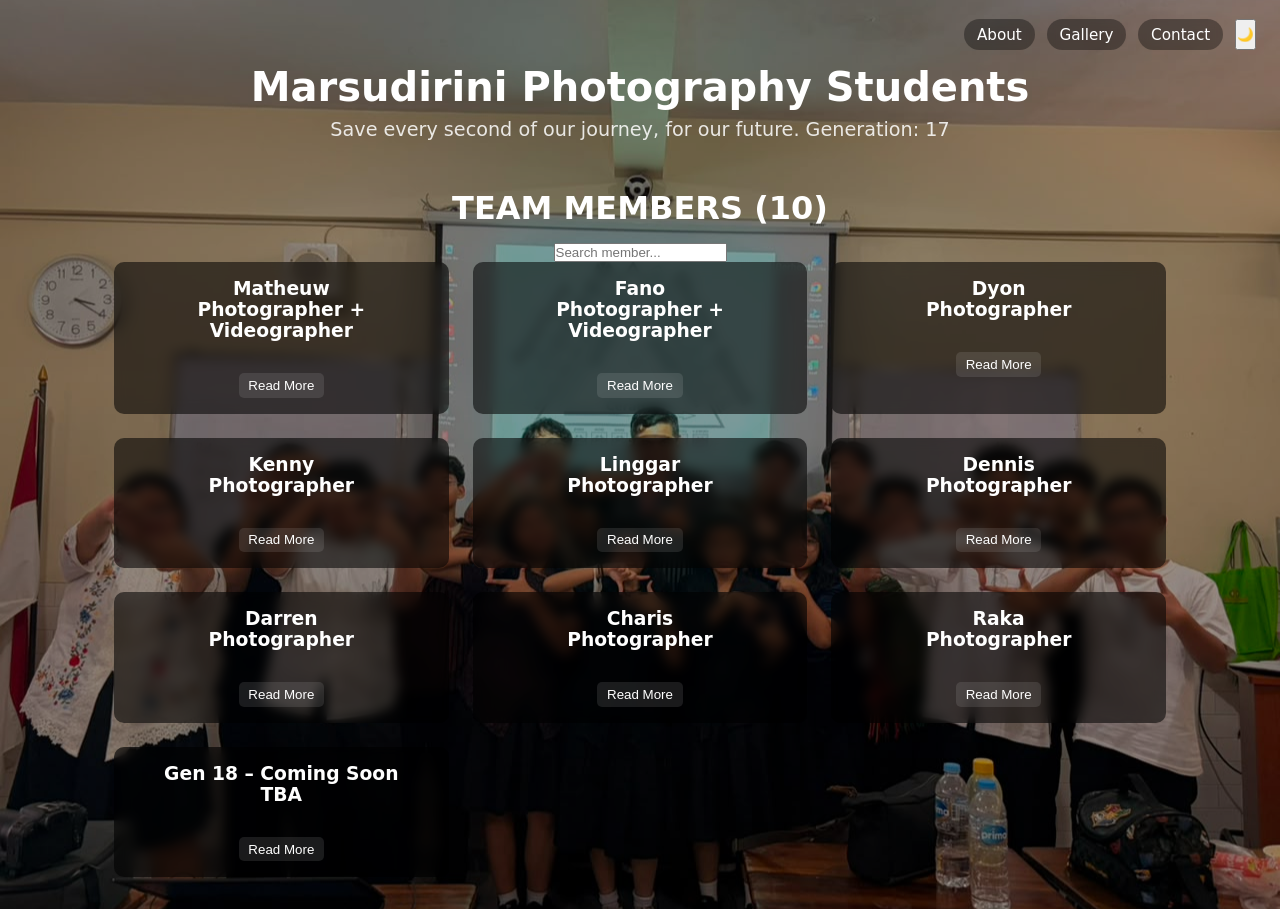
==== pages/index.html @ ca960f7d "Removed Gen 16, added pictures in Gallery, and other small changes" ====
<!DOCTYPE html>
<html lang="en">
<head>
  <script src="https://snapwidget.com/js/snapwidget.js" defer></script>
  <meta charset="UTF-8">
  <title>Marsudirini Photography Students</title>
  <meta name="viewport" content="width=device-width, initial-scale=1.0">

  <link rel="stylesheet" href="pagehome.css?v=7">

  <style>
    /* ==============================
       1. CORE RESET & BASE STYLES
       ============================== */
    * {
      margin: 0;
      padding: 0;
      box-sizing: border-box;
    }

    body {
      min-height: 100vh;
      font-family: system-ui, -apple-system, BlinkMacSystemFont, sans-serif;
      color: #fff;
      background-color: #111;
    }

    a {
      color: inherit;
      text-decoration: none;
    }

    /* ==============================
       2. HERO SECTION
       ============================== */
    .hero {
      /* Default Desktop Height */
      min-height: 70vh; 
      position: relative;
      /* Ensure you have a valid image here or a fallback color */
      background: url("../pictures/background.jpg") center/cover no-repeat;
      background-color: #222; /* Fallback if image missing */
      display: flex;
      flex-direction: column;
      align-items: center;
      padding: 2rem 1.5rem;
      text-align: center;
    }

    .hero::before {
      content: "";
      position: absolute;
      inset: 0;
      background: rgba(0,0,0,0.4);
      z-index: 1;
    }

    /* Header Styling */
    .hero header {
      position: relative;
      z-index: 2;
      margin-bottom: 1rem;
      /* Added margin top to ensure it doesn't hit the top edge on mobile */
      margin-top: 2rem; 
    }

    .hero h1 {
      font-size: 2.5rem;
      margin-bottom: 0.5rem;
    }

    .hero p {
      font-size: 1.2rem;
      color: rgba(255,255,255,0.85);
    }

    /* ==============================
       3. NAVIGATION (Desktop & Mobile)
       ============================== */
    
    /* Desktop Nav Links */
    .hero-links {
      position: absolute;
      top: 1.2rem;
      right: 1.5rem;
      display: flex;
      gap: 0.75rem;
      z-index: 3;
    }

    .hero-links a {
      padding: 0.4rem 0.8rem;
      font-size: 0.95rem;
      font-weight: 500;
      color: white;
      text-decoration: none;
      border-radius: 999px;
      background: rgba(0,0,0,0.35);
      backdrop-filter: blur(4px);
      transition: background 0.2s ease;
    }

    .hero-links a:hover {
      background: rgba(0,0,0,0.55);
      opacity: 0.8;
    }

    /* Mobile Nav Links */
    .mobile-nav {
      display: flex;
      flex-wrap: wrap;
      justify-content: center;
      gap: 0.5rem;
      margin-top: 0.75rem;
    }

    .mobile-nav a {
      padding: 0.4rem 0.8rem;
      font-size: 0.95rem;
      font-weight: 500;
      color: white;
      text-decoration: none;
      border-radius: 999px;
      background: rgba(0,0,0,0.35);
      backdrop-filter: blur(4px);
    }

    /* UI Toggles */
    .desktop-ui { display: block; }
    .mobile-ui { display: none; }

    /* ==============================
       4. TEAM MEMBERS LAYOUT
       ============================== */
    .team {
      position: relative;
      z-index: 2;
      display: flex;
      flex-direction: column;
      align-items: center;
      margin-top: 2rem;
      width: 100%;
    }

    .team h2 {
      font-size: 2rem;
      margin-bottom: 1rem;
    }

    .team ul {
      list-style: none;
      display: grid;
      grid-template-columns: repeat(3, 1fr);
      gap: 1.5rem;
      width: 100%;
      max-width: 1100px;
      padding: 0 1.5rem;
    }

    .team li {
      background: rgba(0,0,0,0.55);
      color: white;
      padding: 1rem;
      border-radius: 10px;
      backdrop-filter: blur(6px);
      display: flex;
      flex-direction: column;
      align-items: center;
      text-align: center;
      transition: transform 0.3s ease, box-shadow 0.3s ease;
      cursor: pointer;
    }

    .team li img {
      width: 100%;
      border-radius: 6px;
      margin-top: 0.5rem;
    }

    .team li:hover {
      transform: translateY(-8px); 
      box-shadow: 0 15px 30px rgba(0, 0, 0, 0.3);
    }

    /* ==============================
       5. WIDGETS & CAROUSEL
       ============================== */
    .insta-single {
      width: 100%;
      margin-top: 0.5rem;
      border-radius: 6px;
      overflow: hidden;
      line-height: 0;
    }
    .insta-single iframe {
      width: 100% !important;
      min-height: 320px;
      border: 0;
      display: block;
    }

    .insta-carousel {
      display: flex;
      gap: 0.5rem;
      overflow-x: auto;
      padding: 0.5rem 0;
      scroll-snap-type: x mandatory;
      width: 100%; /* Ensure it fits container */
    }

    .insta-carousel img {
      width: 100px; /* Adjusted for card size */
      height: 100px;
      object-fit: cover;
      border-radius: 8px;
      flex: 0 0 auto;
      scroll-snap-align: start;
      cursor: pointer;
      transition: transform 0.3s ease;
    }

    .insta-carousel img:hover {
      transform: scale(1.05);
    }

    /* ==============================
       6. UTILITIES (Bio, Lazy, Lightbox)
       ============================== */
    .bio {
      display: none;
      margin-top: 0.75rem;
      font-size: 0.9rem;
      color: #ddd;
    }

    .toggle-bio {
      margin-top: 0.5rem;
      background: rgba(255,255,255,0.1);
      color: white;
      border: none;
      border-radius: 5px;
      padding: 0.3rem 0.6rem;
      cursor: pointer;
    }

    .lazy {
      opacity: 0;
      transition: opacity 0.6s ease;
    }
    .lazy.loaded {
      opacity: 1;
    }

    .lightbox {
      display: none;
      position: fixed;
      inset: 0;
      background: rgba(0,0,0,0.9);
      justify-content: center;
      align-items: center;
      z-index: 999;
    }

    .lightbox img {
      max-width: 90%;
      max-height: 90%;
      border-radius: 8px;
    }

    /* ==============================
       7. RESPONSIVE / MEDIA QUERIES
       ============================== */
    
    @media (max-width: 768px) {
      .team ul {
        grid-template-columns: repeat(2, 1fr);
      }
    }

    @media (max-width: 480px) {
      /* === CRITICAL FIX FOR GAP === */
      .hero {
        min-height: auto; /* Remove fixed height */
        padding-bottom: 3rem;
      }

      .desktop-ui { display: none; }
      .mobile-ui { display: block; }
      
      .team ul {
        grid-template-columns: 1fr;
      }
      
      .hero h1 {
        font-size: 1.8rem; /* Smaller font for mobile */
      }
    }
  </style>
</head>

<body>

<section class="hero">

  <header>
    <h1>Marsudirini Photography Students</h1>
    <p class="typing">Save every second of our journey, for our future. Generation: 17</p>
  </header>

  <div class="desktop-ui">
    <nav class="hero-links">
      <a href="about.html">About</a>
      <a href="gallery.html">Gallery</a>
      <a href="contact.html">Contact</a>
      <button id="theme-toggle" title="Toggle theme">🌙</button>
    </nav>
  </div>

  <div class="mobile-ui">
    <nav class="mobile-nav">
      <a href="about.html">About</a>
      <a href="gallery.html">Gallery</a>
      <a href="contact.html">Contact</a>
    </nav>
  </div>

  <div class="team">
    <h2>TEAM MEMBERS <span id="member-count" class="member-count"></span></h2>
    <input type="text" id="search" placeholder="Search member..." class="search-box" oninput="filterMembers()">

    <ul id="member-list">
      
    </ul>
  </div>

</section>

<div class="lightbox" id="lightbox">
  <img id="lightbox-img" alt="Zoomed Image">
</div>

<script>
document.addEventListener("DOMContentLoaded", () => {

  /* Load members from JSON */
  fetch("../members.json")
    .then(r => r.json())
    .then(members => {
      const ul = document.getElementById("member-list");
      ul.innerHTML = members.map(m => `
        <li data-link="${m.page}">
          <h3>${m.name}<br>${m.role}</h3>
          ${m.widget ? `<div class="insta-single"><iframe src="https://snapwidget.com/embed/${m.widget}" class="snapwidget-widget" allowtransparency="true" frameborder="0" scrolling="no" style="border:none;overflow:hidden;width:100%;" title="Posts from Instagram"></iframe></div>` : `<img class="lazy" src="${m.photo || 'placeholder.jpg'}" data-src="${m.photo || 'placeholder.jpg'}">`}
          <div class="bio">(BIO goes here)</div>
          <button class="toggle-bio">Read More</button>
        </li>`).join("");

      document.getElementById("member-count").textContent = `(${members.length})`;
      initCards();
    });

  function initCards() {
    /* Lazy loading */
    const lazyObs = new IntersectionObserver(entries => {
      entries.forEach(entry => {
        if (entry.isIntersecting) {
          const img = entry.target;
          if (img.dataset.src) {
            img.src = img.dataset.src;
            img.onload = () => img.classList.add("loaded");
            lazyObs.unobserve(img);
          }
        }
      });
    });
    document.querySelectorAll(".lazy").forEach(img => lazyObs.observe(img));

    /* Scroll animation */
    const scrollObs = new IntersectionObserver(entries => {
      entries.forEach(e => { if (e.isIntersecting) { e.target.classList.add("visible"); scrollObs.unobserve(e.target); } });
    }, { threshold: 0.1 });
    document.querySelectorAll(".team li").forEach((card, i) => {
      card.style.transitionDelay = `${i * 0.07}s`;
      scrollObs.observe(card);
    });

    /* Toggle bio */
    document.querySelectorAll(".toggle-bio").forEach(btn => {
      btn.addEventListener("click", e => {
        e.stopPropagation();
        const bio = btn.previousElementSibling;
        const open = bio.style.display === "block";
        bio.style.display = open ? "none" : "block";
        btn.textContent = open ? "Read More" : "Read Less";
      });
    });

    /* Card navigation */
    document.querySelectorAll(".team li").forEach(card => {
      card.addEventListener("click", e => {
        if (e.target.closest("button") || e.target.tagName === "IMG" || e.target.tagName === "IFRAME") return;
        if (card.dataset.link) window.location.href = card.dataset.link;
      });
    });

    /* Lightbox */
    const lightbox = document.getElementById("lightbox");
    const lightboxImg = document.getElementById("lightbox-img");
    document.querySelectorAll(".insta-carousel img").forEach(img => {
      img.addEventListener("click", e => {
        e.stopPropagation();
        lightboxImg.src = img.src;
        lightbox.style.display = "flex";
      });
    });
    lightbox.addEventListener("click", () => { lightbox.style.display = "none"; lightboxImg.src = ""; });
  }

  /* Hamburger */
  const hamburger = document.getElementById("hamburger");
  const mobileMenu = document.getElementById("mobile-menu");
  if (hamburger && mobileMenu) {
    hamburger.addEventListener("click", () => {
      mobileMenu.style.display = mobileMenu.style.display === "flex" ? "none" : "flex";
    });
    mobileMenu.querySelectorAll('a').forEach(link => {
      link.addEventListener('click', () => { mobileMenu.style.display = 'none'; });
    });
  }

  /* Theme toggle */
  document.getElementById("theme-toggle").addEventListener("click", () => {
    document.body.classList.toggle("light");
    document.getElementById("theme-toggle").textContent = document.body.classList.contains("light") ? "☀️" : "🌙";
  });

});
</script>

<script>
function filterMembers() {
  const q = document.getElementById("search").value.toLowerCase();
  let visible = 0;
  document.querySelectorAll(".team li").forEach(card => {
    const match = card.querySelector("h3").textContent.toLowerCase().includes(q);
    card.style.display = match ? "" : "none";
    if (match) visible++;
  });
  document.getElementById("member-count").textContent = `(${visible})`;
}
</script>

</body>
</html>
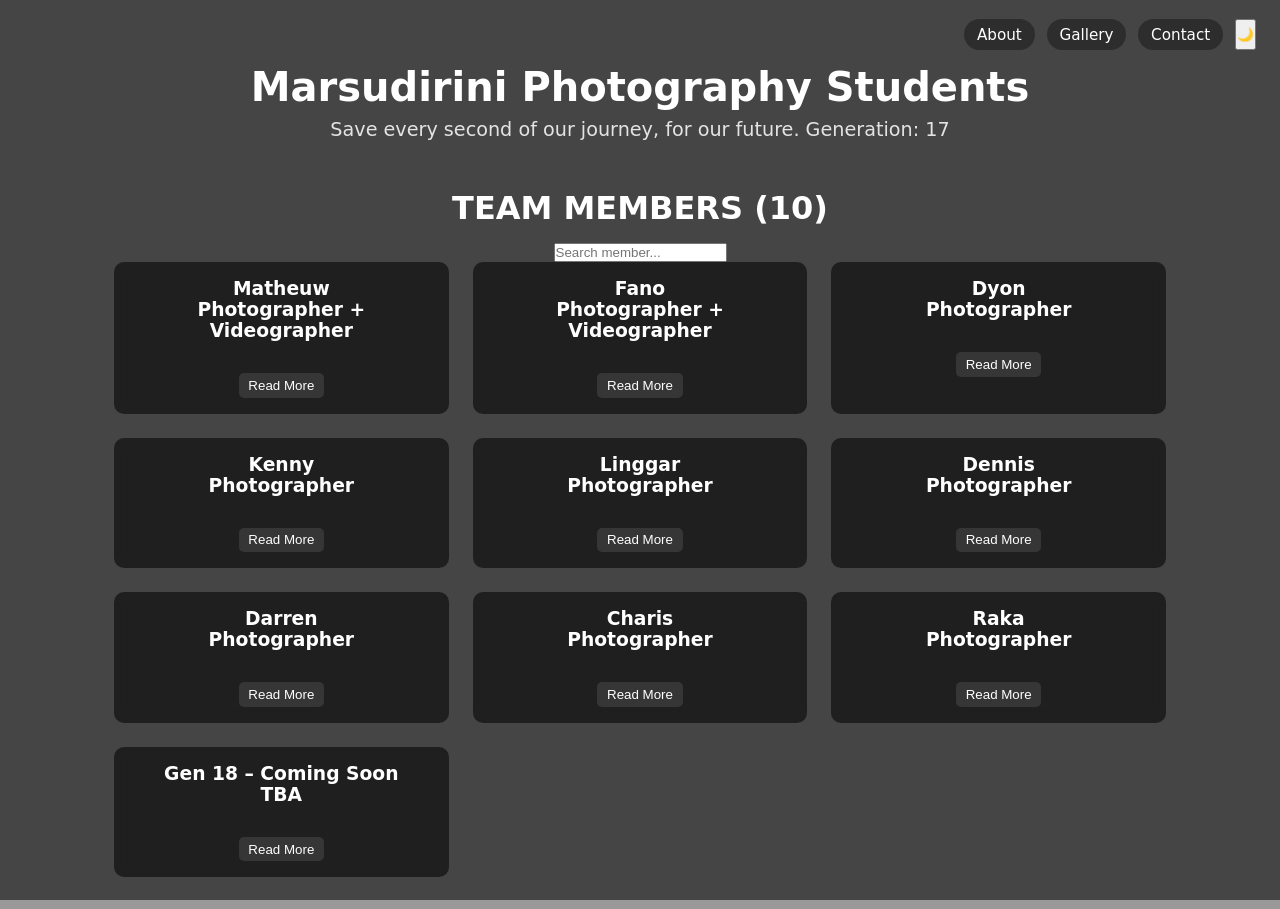
==== commit 587d50ff: "Why the fuck is the damn code not working" ====
--- a/pages/index.html
+++ b/pages/index.html
@@ -22,7 +22,15 @@
       min-height: 100vh;
       font-family: system-ui, -apple-system, BlinkMacSystemFont, sans-serif;
       color: #fff;
-      background-color: #111;
+    }
+
+    body::before {
+      content: "";
+      position: fixed;
+      inset: 0;
+      background: rgba(0,0,0,0.55);
+      z-index: 0;
+      pointer-events: none;
     }
 
     a {
@@ -37,9 +45,7 @@
       /* Default Desktop Height */
       min-height: 70vh; 
       position: relative;
-      /* Ensure you have a valid image here or a fallback color */
-      background: url("../pictures/background.jpg") center/cover no-repeat;
-      background-color: #222; /* Fallback if image missing */
+      background: transparent;
       display: flex;
       flex-direction: column;
       align-items: center;
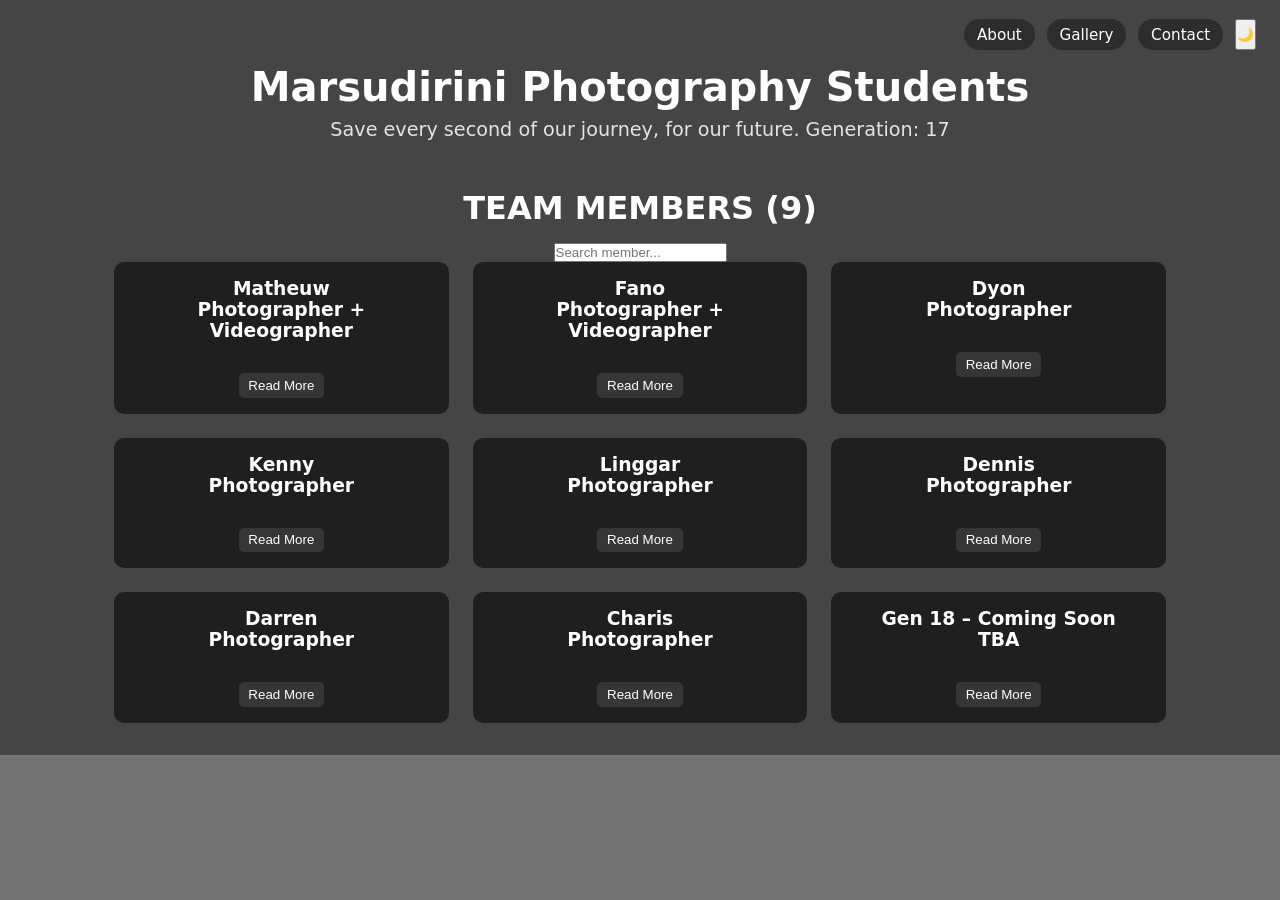
==== commit 0f748135: "It should be fixed now" ====
--- a/pages/index.html
+++ b/pages/index.html
@@ -6,7 +6,7 @@
   <title>Marsudirini Photography Students</title>
   <meta name="viewport" content="width=device-width, initial-scale=1.0">
 
-  <link rel="stylesheet" href="pagehome.css?v=7">
+  <link rel="stylesheet" href="pagehome.css?v=8">
 
   <style>
     /* ==============================
